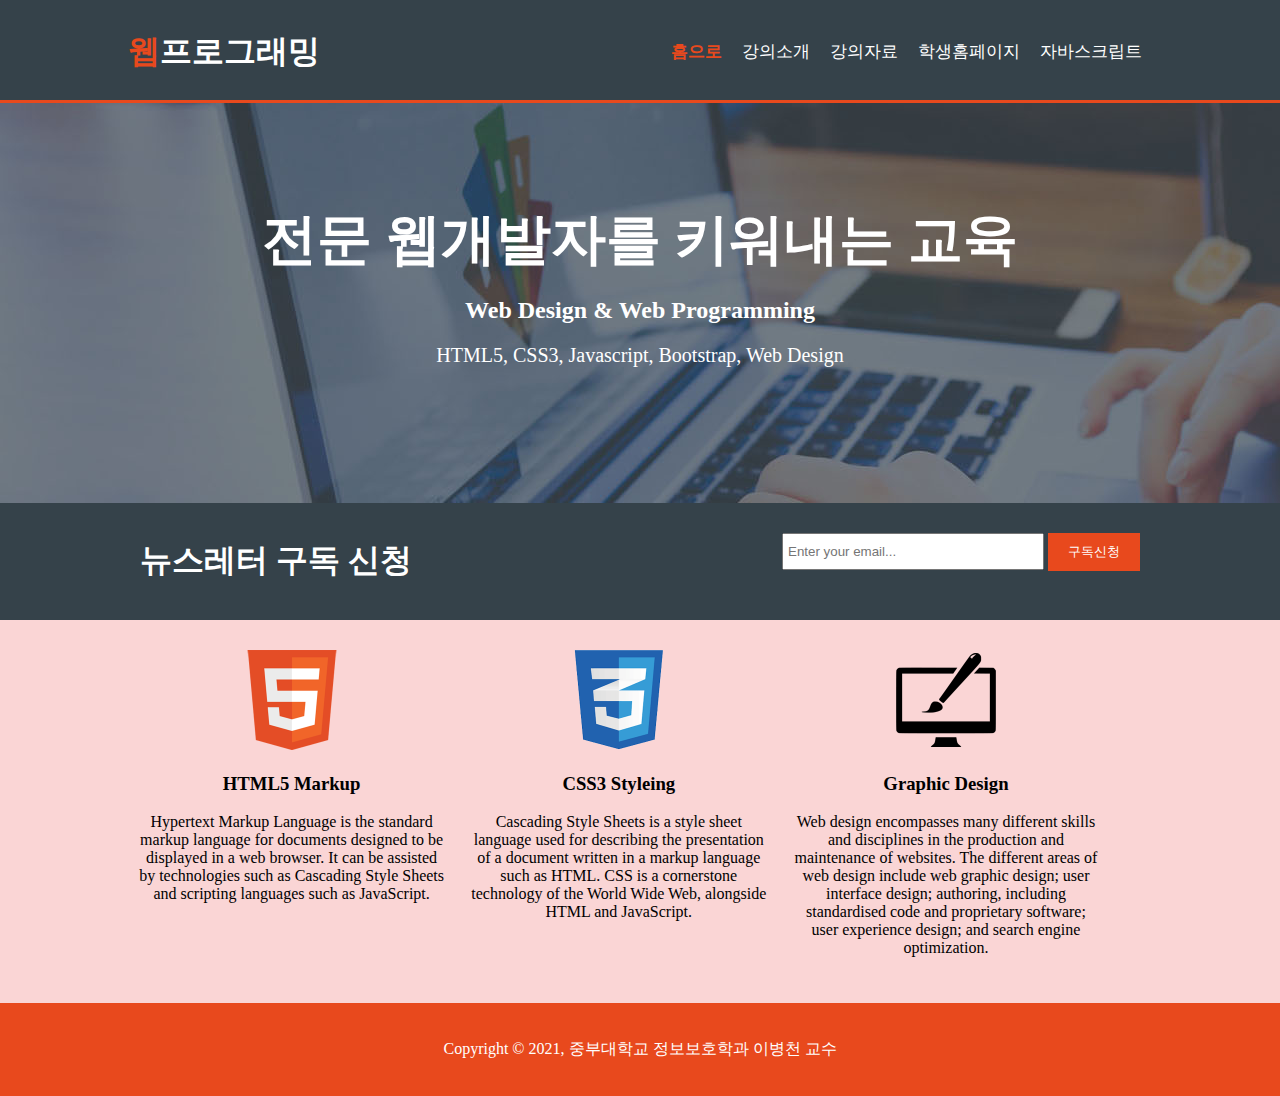
==== index.html @ 2750d42d "first commit" ====
<!DOCTYPE html>
<html lang="en">
  <head>
    <meta charset="UTF-8" />
    <meta http-equiv="X-UA-Compatible" content="IE=edge" />
    <meta name="viewport" content="width=device-width, initial-scale=1.0" />
    <meta
      name="keywords"
      content="HTML5, CSS3, Javascript, Web design, 웹디자인"
    />
    <meta name="description" content="멋진 웹서비스를 구현합니다." />
    <meta name="author" content="Byoungcheon Lee, 이병천" />
    <title>웹프로그래밍 | 홈</title>
    <link rel="stylesheet" href="./css/style.css" />
  </head>

  <body>
    <header>
      <div class="container">
        <div id="branding">
          <h1><span class="highlight">웹</span>프로그래밍</h1>
        </div>
        <nav>
          <ul>
            <li class="current"><a href="index.html">홈으로</a></li>
            <li><a href="about.html">강의소개</a></li>
            <li><a href="ppt.html">강의자료</a></li>
            <li><a href="student.html">학생홈페이지</a></li>
            <li><a href="js.html">자바스크립트</a></li>
          </ul>
        </nav>
      </div>
    </header>

    <section id="showcase">
      <div class="container">
        <h1>전문 웹개발자를 키워내는 교육</h1>
        <h2>Web Design & Web Programming</h2>
        <p>HTML5, CSS3, Javascript, Bootstrap, Web Design</p>
      </div>
    </section>

    <section id="newsletter">
      <div class="container">
        <h1>뉴스레터 구독 신청</h1>
        <form>
          <input type="email" placeholder="Enter your email..." />
          <button type="submit" class="button_1">구독신청</button>
        </form>
      </div>
    </section>

    <section id="boxes">
      <div class="container">
        <div class="box">
          <img src="./img/logo_html.png" />
          <h3>HTML5 Markup</h3>
          <p>
            Hypertext Markup Language is the standard markup language for
            documents designed to be displayed in a web browser. It can be
            assisted by technologies such as Cascading Style Sheets and
            scripting languages such as JavaScript.
          </p>
        </div>
        <div class="box">
          <img src="./img/logo_css.png" />
          <h3>CSS3 Styleing</h3>
          <p>
            Cascading Style Sheets is a style sheet language used for describing
            the presentation of a document written in a markup language such as
            HTML. CSS is a cornerstone technology of the World Wide Web,
            alongside HTML and JavaScript.
          </p>
        </div>
        <div class="box">
          <img src="./img/logo_brush.png" />
          <h3>Graphic Design</h3>
          <p>
            Web design encompasses many different skills and disciplines in the
            production and maintenance of websites. The different areas of web
            design include web graphic design; user interface design; authoring,
            including standardised code and proprietary software; user
            experience design; and search engine optimization.
          </p>
        </div>
      </div>
    </section>

    <footer>
      <p>Copyright &copy; 2021, 중부대학교 정보보호학과 이병천 교수</p>
    </footer>
  </body>
</html>
---- css/style.css ----
body {
  font: Arial, Helvetica, sans-serif;
  padding: 0;
  margin: 0;
  background-color: #fad5d5;
}

.container {
  width: 80%;
  margin: auto;
  overflow: hidden;
}

ul {
  margin: 0;
  padding: 0;
}

.dark {
  padding: 15px;
  background-color: #35424a;
  color: white;
  margin-top: 10px;
  margin-bottom: 10px;
}

/* Header  */
header {
  background-color: #35424a;
  color: white;
  padding-top: 30px;
  min-height: 70px;
  border-bottom: #e8491d 3px solid;
}

header a {
  color: white;
  text-decoration: none;
  font-size: 17px;
}

header li {
  display: inline;
  padding: 0 10px;
  float: left;
}

header #branding {
  float: left;
}

header #branding h1 {
  margin: 0;
}

header nav {
  float: right;
  margin-top: 10px;
}

header .highlight, /*헤더 안에 있는 하이라이트 클래스 색 지정*/
header .current a {
  color: #e8491d;
  font-weight: bold;
}

header a:hover {
  color: #aaaaaa;
  font-weight: bold;
}

/* Showcase */
#showcase {
  min-height: 400px;
  background: url('../img/showcase.jpg') no-repeat 0 -400px;
  text-align: center;
  color: white;
}

#showcase h1 {
  margin-top: 100px;
  font-size: 55px;
  margin-bottom: 10px;
}

#showcase p {
  font-size: 20px;
}

/* Newsletter */

#newsletter {
  background-color: #35424a;
  padding: 15px;
  color: white;
}
#newsletter h1 {
  float: left;
}

#newsletter form {
  float: right;
  margin-top: 15px;
}

#newsletter input[type='email'] {
  padding: 4px;
  height: 25px;
  width: 250px;
}

.button_1 {
  height: 38px;
  background-color: #e8491d;
  border: 0;
  padding: 0 20px;
  color: white;
}

/* Boxes */

#boxes {
  margin-top: 20px;
}

#boxes .box {
  float: left;
  text-align: center;
  width: 30%;
  padding: 10px;
}

#boxes .box img {
  width: 100px;
}
/* Sidebar */
aside#sidebar {
  float: right;
  width: 30%;
  margin-top: 10px;
}

/* Main-col */
article#main-col {
  float: left;
  width: 65%;
}

/* Service */
ul#service li {
  list-style: none;
  padding: 20px;
  border: #cccccc solid 1px;
  background-color: #e6e6e6;
  margin-bottom: 5px;
}

/* Footer */
footer {
  padding: 20px;
  margin-top: 20px;
  color: white;
  background-color: #e8491d;
  text-align: center;
}

/* Media Quaries  */
@media (max-width: 768px) {
  header #branding,
  header nav,
  header nav li,
  #newsletter h1,
  #newsletter form,
  #boxes .box,
  article#main-col,
  aside#sidebar {
    float: none;
    text-align: center;
    width: 100%;
  }

  #showcase h1 {
    margin-top: 30px;
    font-size: 35px;
    margin-bottom: 10px;
  }

  header {
    padding-bottom: 20px;
  }

  #newsletter button,
  .quote button,
  header li {
    display: block;
    width: 100%;
  }

  #newsletter form input[type='email'],
  .quote input,
  .quote textarea {
    width: 100%;
    margin-bottom: 5px;
  }
}
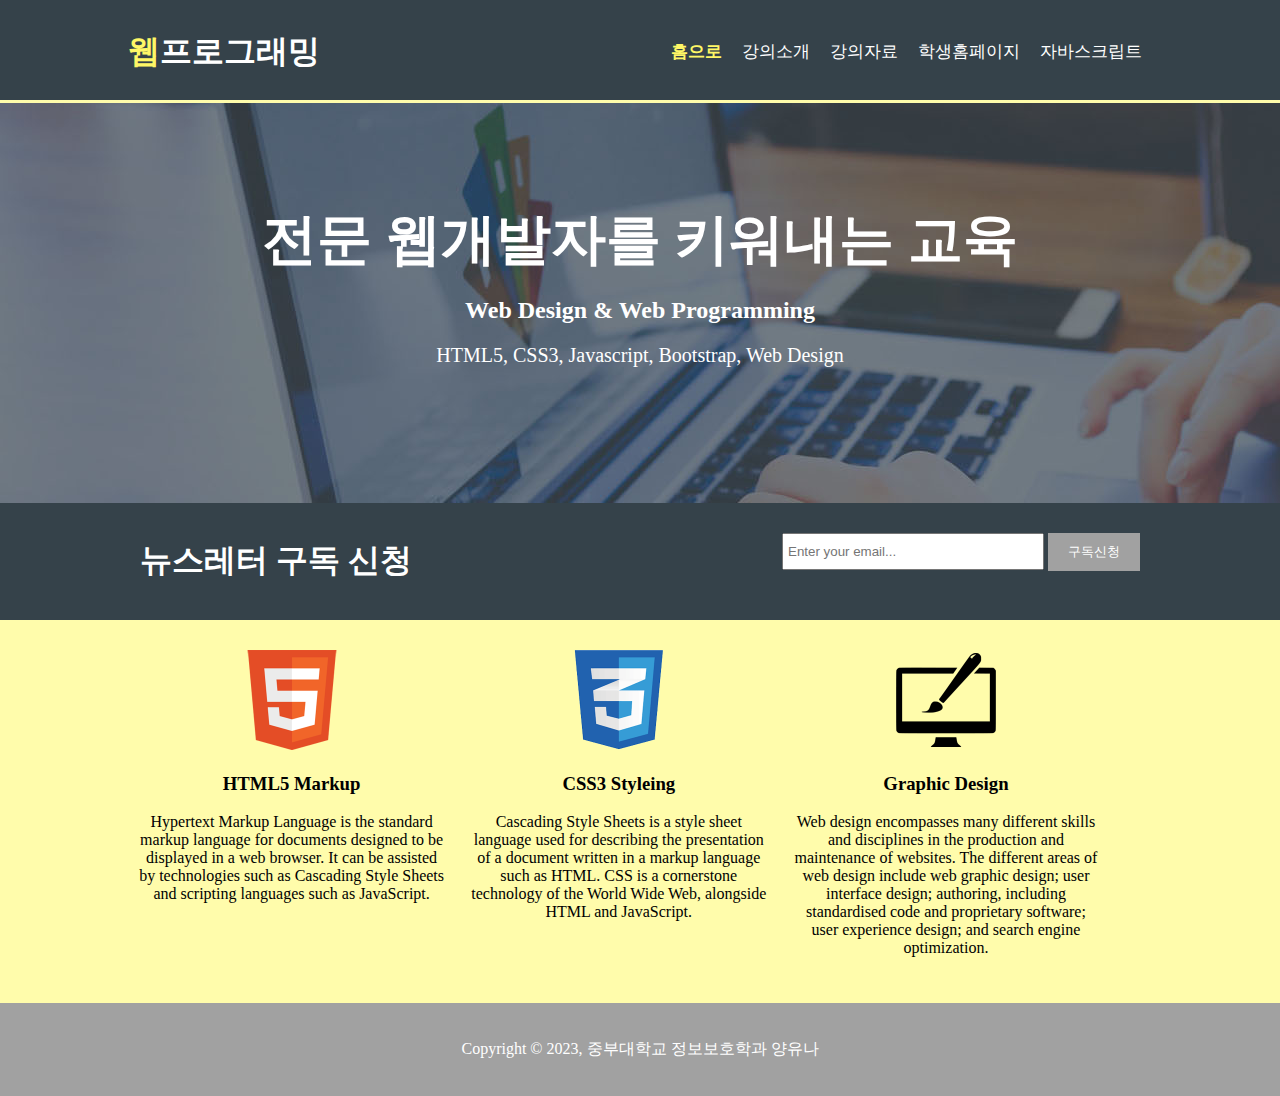
==== commit 192b30d4: "3" ====
--- a/index.html
+++ b/index.html
@@ -87,7 +87,7 @@
     </section>
 
     <footer>
-      <p>Copyright &copy; 2021, 중부대학교 정보보호학과 이병천 교수</p>
+      <p>Copyright &copy; 2023, 중부대학교 정보보호학과 양유나</p>
     </footer>
   </body>
 </html>
--- a/css/style.css
+++ b/css/style.css
@@ -2,7 +2,7 @@
   font: Arial, Helvetica, sans-serif;
   padding: 0;
   margin: 0;
-  background-color: #fad5d5;
+  background-color: #fffcab;
 }
 
 .container {
@@ -30,7 +30,7 @@
   color: white;
   padding-top: 30px;
   min-height: 70px;
-  border-bottom: #e8491d 3px solid;
+  border-bottom: #fffcab 3px solid;
 }
 
 header a {
@@ -60,7 +60,7 @@
 
 header .highlight, /*헤더 안에 있는 하이라이트 클래스 색 지정*/
 header .current a {
-  color: #e8491d;
+  color: #fff766;
   font-weight: bold;
 }
 
@@ -111,7 +111,7 @@
 
 .button_1 {
   height: 38px;
-  background-color: #e8491d;
+  background-color: #a1a1a1;
   border: 0;
   padding: 0 20px;
   color: white;
@@ -160,7 +160,7 @@
   padding: 20px;
   margin-top: 20px;
   color: white;
-  background-color: #e8491d;
+  background-color: #a1a1a1;
   text-align: center;
 }
 
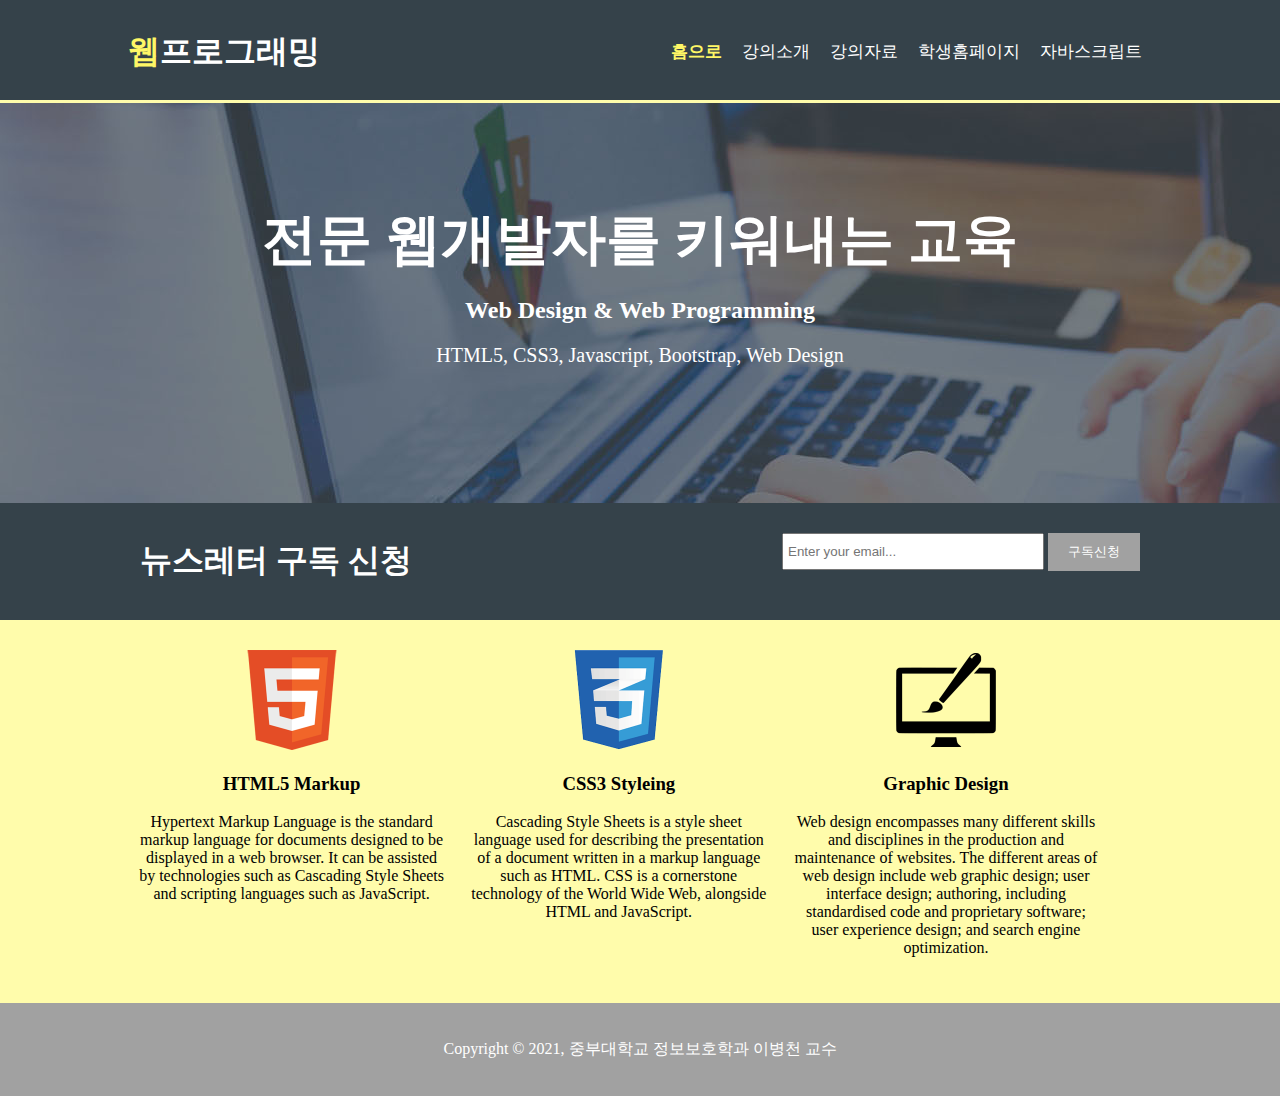
==== commit 5a23f33c: "5" ====
--- a/index.html
+++ b/index.html
@@ -87,7 +87,7 @@
     </section>
 
     <footer>
-      <p>Copyright &copy; 2023, 중부대학교 정보보호학과 양유나</p>
+      <p>Copyright &copy; 2021, 중부대학교 정보보호학과 이병천 교수</p>
     </footer>
   </body>
 </html>
